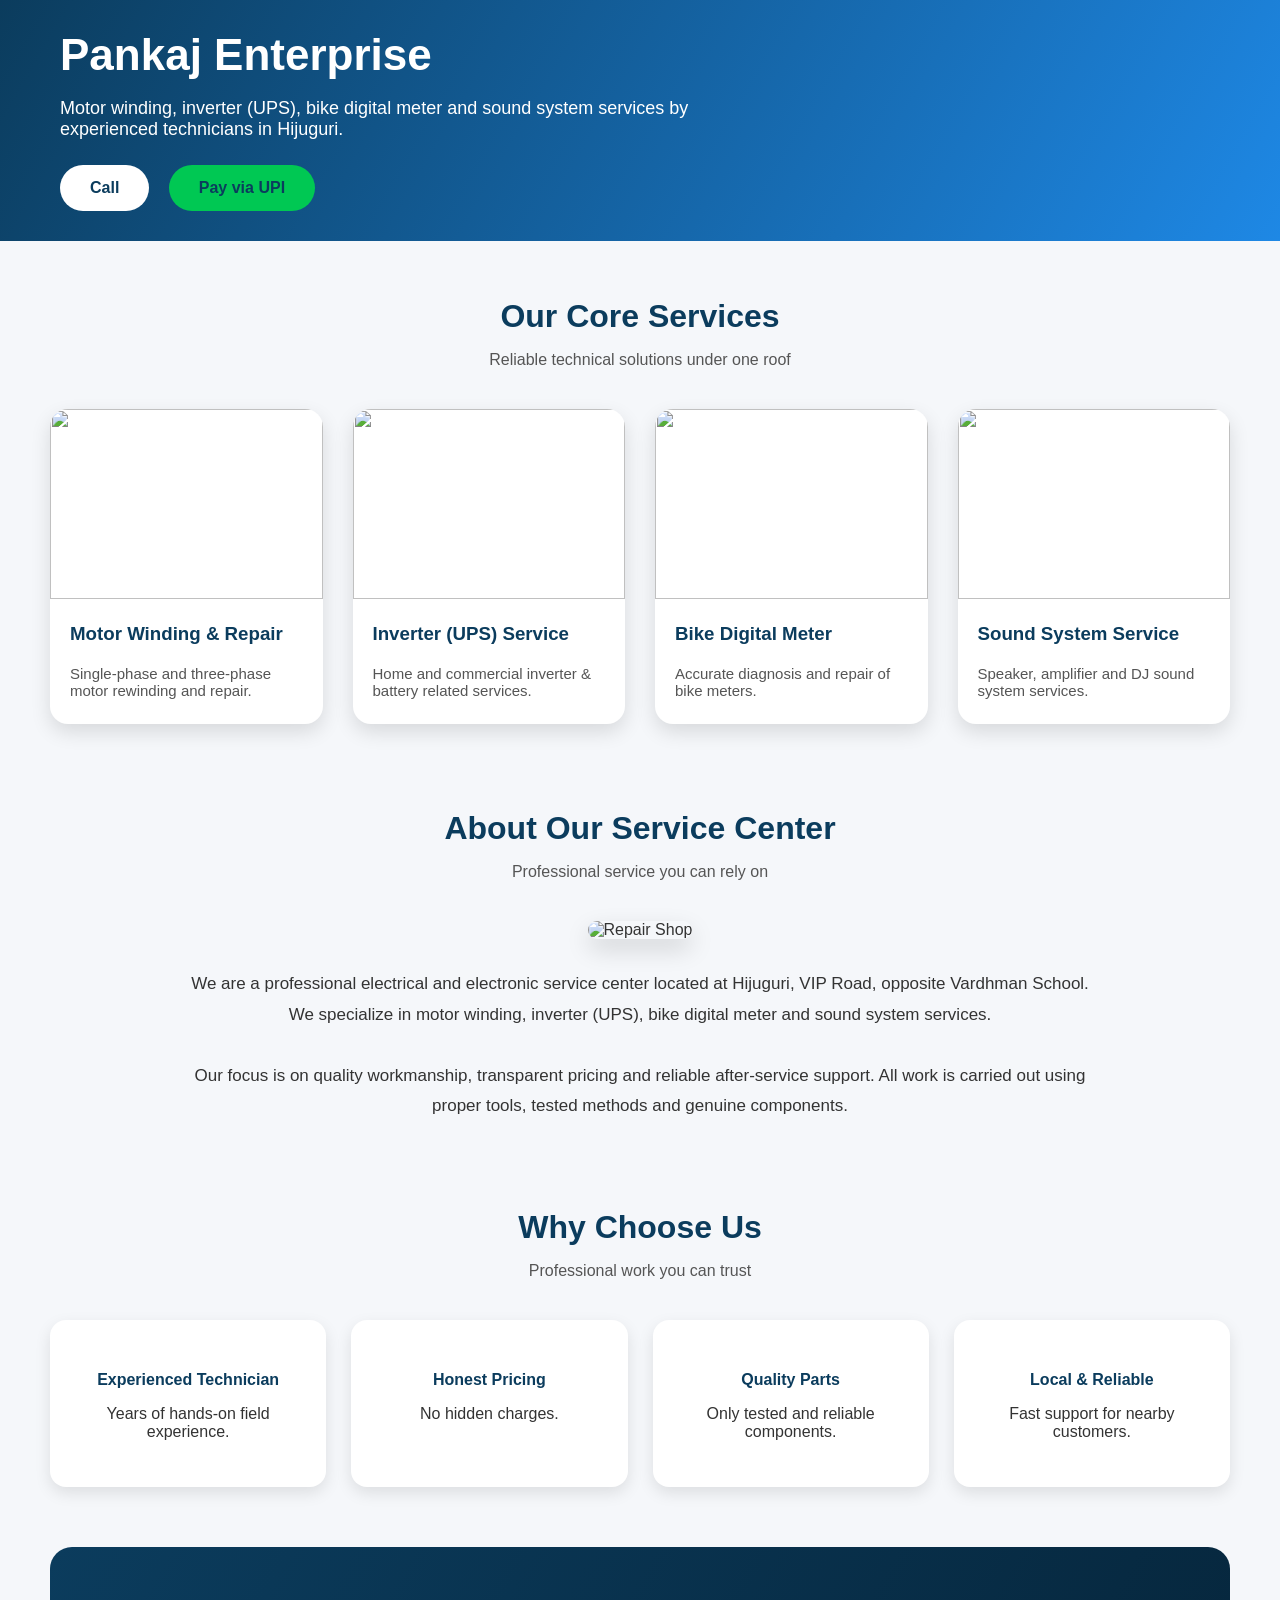
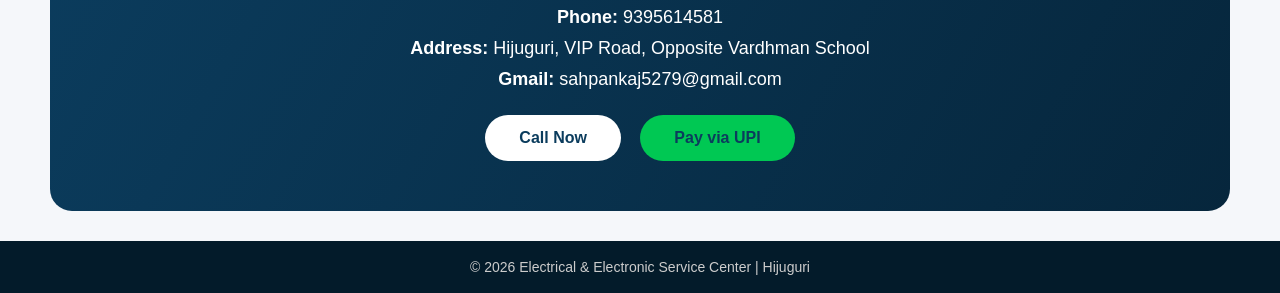
==== index.html @ 024b2ca9 "Add files via upload" ====
<!DOCTYPE html>
<html lang="en">
<head>
  <meta charset="UTF-8" />
  <meta name="viewport" content="width=device-width, initial-scale=1.0" />
  <title>Electrical & Electronic Service Center | Hijuguri</title>

  <style>
    :root{
      --primary:#0b3c5d;
      --secondary:#1e88e5;
      --light:#f5f7fa;
    }
    *{box-sizing:border-box}
    body{
      margin:0;
      font-family:Segoe UI, Roboto, Arial, sans-serif;
      background:var(--light);
      color:#333;
    }

    /* ===== HEADER ===== */
    header{
      background:linear-gradient(120deg,#0b3c5d,#1e88e5);
      color:#fff;
    }
    .hero{
      max-width:1200px;
      margin:auto;
      padding:30px 20px;
    }
    .hero h1{
      font-size:44px;
      margin:0 0 18px;
      font-weight:700;
    }
    .hero p{
      font-size:18px;
      max-width:650px;
      margin-bottom:25px;
    }
    .hero a{
      display:inline-block;
      padding:14px 30px;
      background:#fff;
      color:var(--primary);
      text-decoration:none;
      border-radius:30px;
      font-weight:700;
    }

    /* ===== COMMON ===== */
    section{
      max-width:1200px;
      margin:auto;
      padding:30px 10px;
    }
    .title{
      text-align:center;
      margin-bottom:40px;
    }
    .title h2{
      font-size:32px;
      color:var(--primary);
      margin-bottom:8px;
    }
    .title p{
      color:#555;
      font-size:16px;
    }

    /* ===== ABOUT ===== */
    .about{
      text-align:center;
    }
    .about img{
      width:100%;
      max-width:800px;
      border-radius:18px;
      box-shadow:0 10px 25px rgba(0,0,0,0.15);
    }
    .about-text{
      margin-top:30px;
      font-size:17px;
      line-height:1.8;
      max-width:900px;
      margin-left:auto;
      margin-right:auto;
    }

    /* ===== SERVICES ===== */
    .services{
      display:grid;
      grid-template-columns:repeat(auto-fit,minmax(260px,1fr));
      gap:30px;
    }
    .service{
      background:#fff;
      border-radius:18px;
      overflow:hidden;
      box-shadow:0 8px 20px rgba(0,0,0,0.12);
      transition:transform .3s;
    }
    .service:hover{transform:translateY(-8px)}
    .service img{
      width:100%;
      height:190px;
      object-fit:cover;
    }
    .service h3{
      margin:20px;
      color:var(--primary);
    }
    .service p{
      margin:0 20px 25px;
      color:#555;
      font-size:15px;
    }

    /* ===== WHY CHOOSE US ===== */
    .why{
      display:grid;
      grid-template-columns:repeat(auto-fit,minmax(220px,1fr));
      gap:25px;
    }
    .why div{
      background:#fff;
      padding:30px;
      border-radius:16px;
      text-align:center;
      box-shadow:0 6px 16px rgba(0,0,0,0.1);
    }
    .why h4{
      color:var(--primary);
      margin-bottom:10px;
    }

    /* ===== CONTACT ===== */
    .contact{
      background:linear-gradient(120deg,var(--primary),#06263c);
      color:#fff;
      border-radius:22px;
      padding:50px 20px;
      text-align:center;
    }
    .contact p{
      font-size:18px;
      margin:10px 0;
    }
    .contact a{
      display:inline-block;
      margin-top:15px;
      padding:14px 34px;
      background:#fff;
      color:var(--primary);
      text-decoration:none;
      border-radius:30px;
      font-weight:700;
    }

    footer{
      background:#031b2a;
      color:#ccc;
      text-align:center;
      padding:18px;
      font-size:14px;
    }

    @media(max-width:768px){
      .hero h1{font-size:34px}
    }
  </style>
</head>

<body>

<!-- ===== HEADER ===== -->
<header>
  <div class="hero">
    <h1>Pankaj Enterprise</h1>
    <p>
      Motor winding, inverter (UPS), bike digital meter and sound system
      services by experienced technicians in Hijuguri.
    </p>
    <a href="tel:9395614581">Call</a>
    <a href="payment.html" style="margin-left:15px;background:#00c853;color:#0b3c5d">Pay via UPI</a>
  </div>
</header>



<!-- ===== SERVICES ===== -->
<section>
  <div class="title">
    <h2>Our Core Services</h2>
    <p>Reliable technical solutions under one roof</p>
  </div>

  <div class="services">
    <div class="service">
      <img src="https://www.hdw.com.tw/upload-files/application/01.png">
      <h3>Motor Winding & Repair</h3>
      <p>Single-phase and three-phase motor rewinding and repair.</p>
    </div>

    <div class="service">
      <img src="https://5.imimg.com/data5/SELLER/Default/2023/6/317907039/DK/NZ/NF/10636468/home-inverter-repairing-services-1000x1000.jpg">
      <h3>Inverter (UPS) Service</h3>
      <p>Home and commercial inverter & battery related services.</p>
    </div>

    <div class="service">
      <img src="https://5.imimg.com/data5/SELLER/Default/2023/9/343292901/LG/XI/JW/152850447/speedometer-1000x1000.jpg">
      <h3>Bike Digital Meter</h3>
      <p>Accurate diagnosis and repair of bike meters.</p>
    </div>

    <div class="service">
      <img src="https://cdn.moglix.com/p/k0Ww6nb9S5S3f-xxlarge.jpg">
      <h3>Sound System Service</h3>
      <p>Speaker, amplifier and DJ sound system services.</p>
    </div>
  </div>
</section>
<!-- ===== ABOUT ===== -->
<section>
  <div class="title">
    <h2>About Our Service Center</h2>
    <p>Professional service you can rely on</p>
  </div>

  <div class="about">
    <img src="https://images.unsplash.com/photo-1581091870627-3f98c4f9f6f5" alt="Repair Shop">

    <div class="about-text">
      We are a professional electrical and electronic service center located at
      Hijuguri, VIP Road, opposite Vardhman School. We specialize in motor winding,
      inverter (UPS), bike digital meter and sound system services.<br><br>

      Our focus is on quality workmanship, transparent pricing and reliable
      after-service support. All work is carried out using proper tools,
      tested methods and genuine components.
    </div>
  </div>
</section>

<!-- ===== WHY CHOOSE US ===== -->
<section>
  <div class="title">
    <h2>Why Choose Us</h2>
    <p>Professional work you can trust</p>
  </div>

  <div class="why">
    <div><h4>Experienced Technician</h4><p>Years of hands-on field experience.</p></div>
    <div><h4>Honest Pricing</h4><p>No hidden charges.</p></div>
    <div><h4>Quality Parts</h4><p>Only tested and reliable components.</p></div>
    <div><h4>Local & Reliable</h4><p>Fast support for nearby customers.</p></div>
  </div>
</section>

<!-- ===== CONTACT ===== -->
<section>
  <div class="contact">
    <p><strong>Phone:</strong> 9395614581</p>
    <p><strong>Address:</strong> Hijuguri, VIP Road, Opposite Vardhman School</p>
    <p><strong>Gmail:</strong> sahpankaj5279@gmail.com</p>
    <a href="tel:9395614581">Call Now</a>
    <a href="payment.html" style="margin-left:15px;background:#00c853;color:#0b3c5d">Pay via UPI</a>
  </div>
</section>

<footer>
  © 2026 Electrical & Electronic Service Center | Hijuguri
</footer>

</body>
</html>
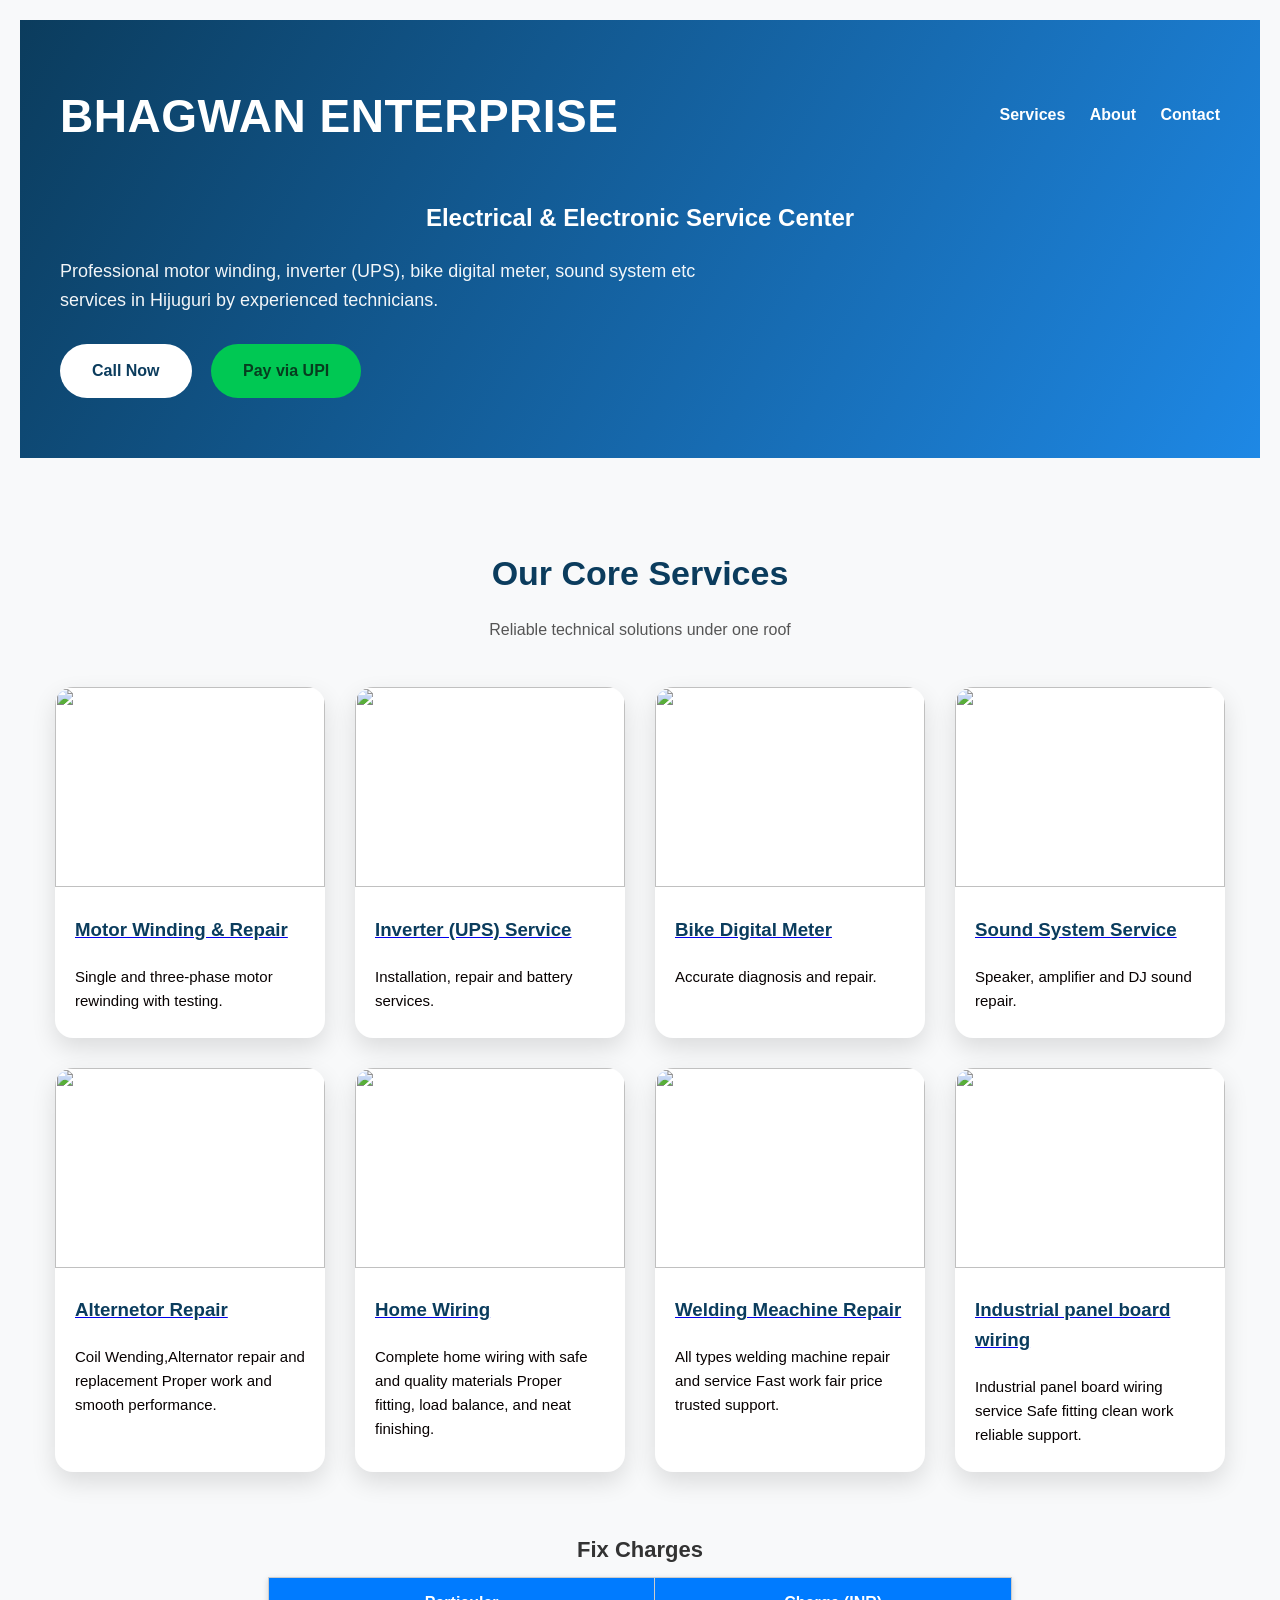
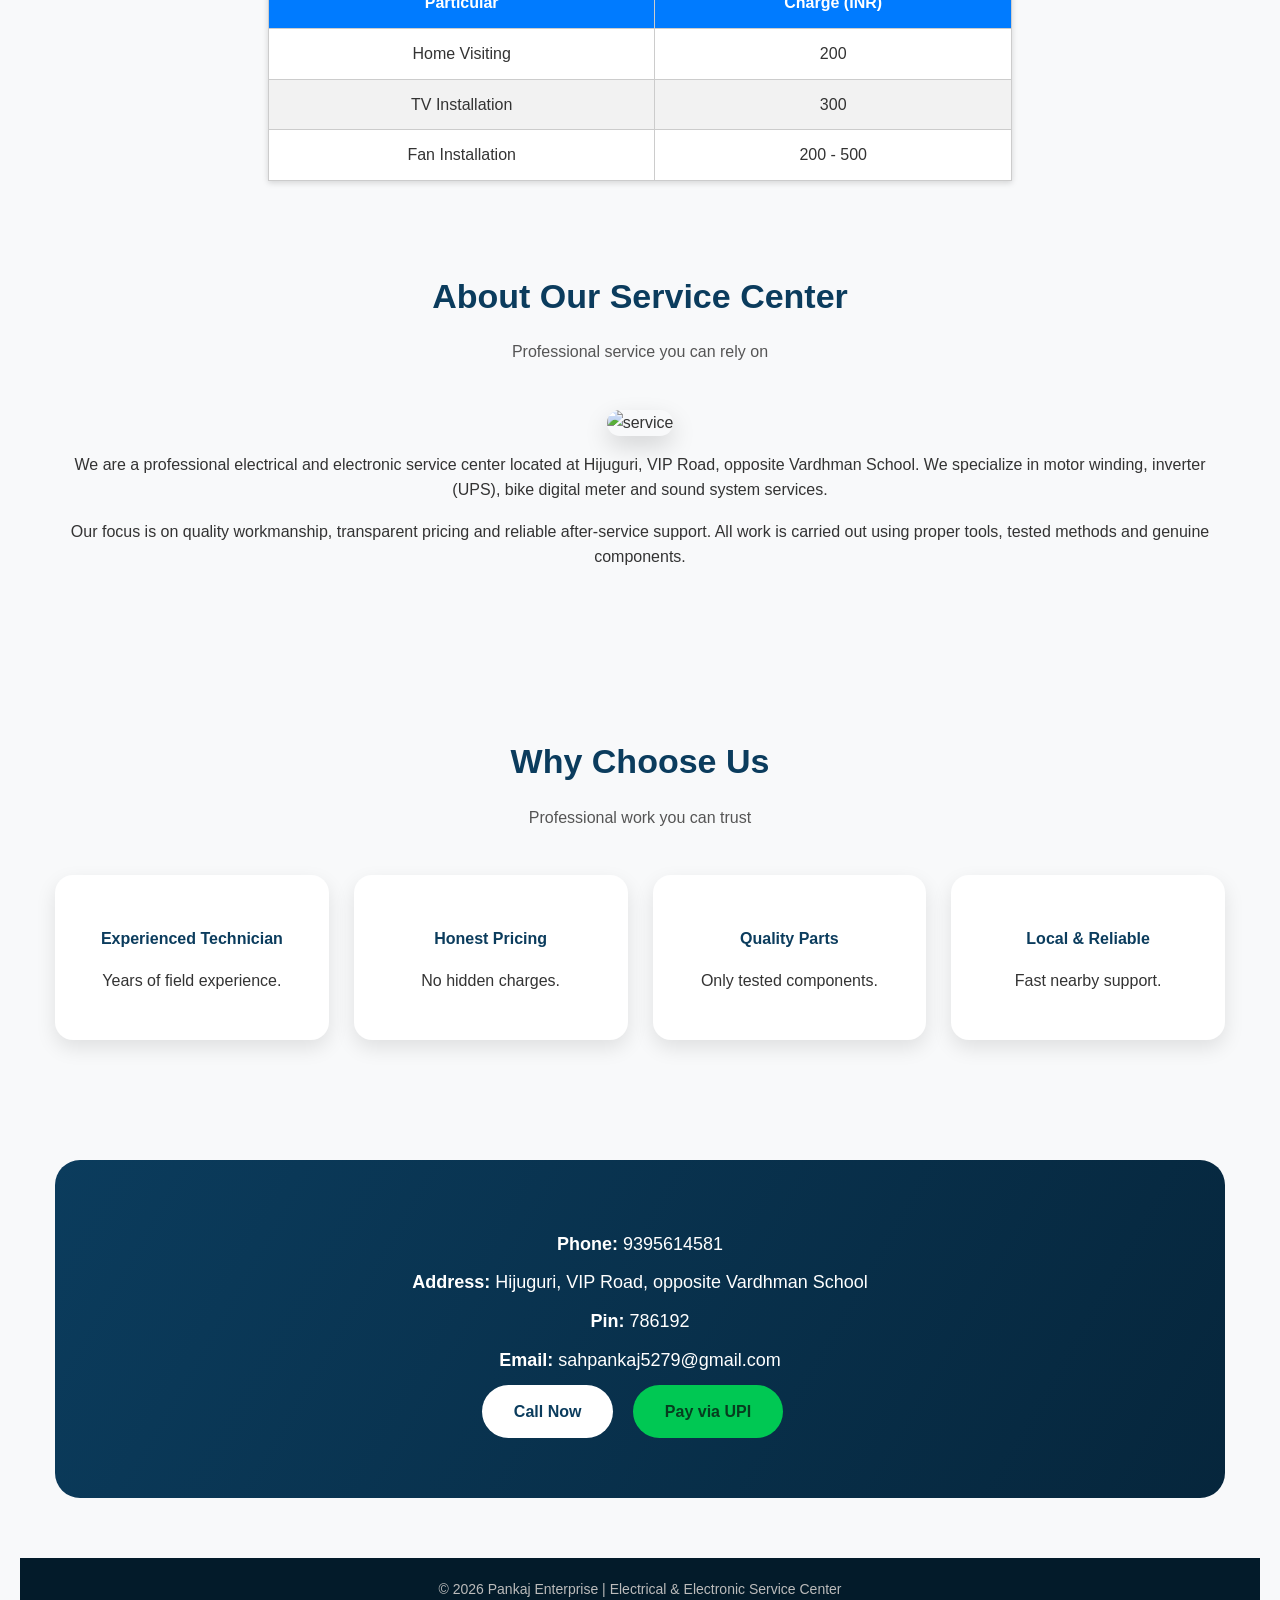
==== commit 398da5a1: "Add files via upload" ====
--- a/index.html
+++ b/index.html
@@ -3,276 +3,151 @@
 <head>
   <meta charset="UTF-8" />
   <meta name="viewport" content="width=device-width, initial-scale=1.0" />
-  <title>Electrical & Electronic Service Center | Hijuguri</title>
+  <title>BHAGWAN ENTERPRISE | Electrical & Electronic Service Center</title>
 
-  <style>
-    :root{
-      --primary:#0b3c5d;
-      --secondary:#1e88e5;
-      --light:#f5f7fa;
-    }
-    *{box-sizing:border-box}
-    body{
-      margin:0;
-      font-family:Segoe UI, Roboto, Arial, sans-serif;
-      background:var(--light);
-      color:#333;
-    }
-
-    /* ===== HEADER ===== */
-    header{
-      background:linear-gradient(120deg,#0b3c5d,#1e88e5);
-      color:#fff;
-    }
-    .hero{
-      max-width:1200px;
-      margin:auto;
-      padding:30px 20px;
-    }
-    .hero h1{
-      font-size:44px;
-      margin:0 0 18px;
-      font-weight:700;
-    }
-    .hero p{
-      font-size:18px;
-      max-width:650px;
-      margin-bottom:25px;
-    }
-    .hero a{
-      display:inline-block;
-      padding:14px 30px;
-      background:#fff;
-      color:var(--primary);
-      text-decoration:none;
-      border-radius:30px;
-      font-weight:700;
-    }
-
-    /* ===== COMMON ===== */
-    section{
-      max-width:1200px;
-      margin:auto;
-      padding:30px 10px;
-    }
-    .title{
-      text-align:center;
-      margin-bottom:40px;
-    }
-    .title h2{
-      font-size:32px;
-      color:var(--primary);
-      margin-bottom:8px;
-    }
-    .title p{
-      color:#555;
-      font-size:16px;
-    }
-
-    /* ===== ABOUT ===== */
-    .about{
-      text-align:center;
-    }
-    .about img{
-      width:100%;
-      max-width:800px;
-      border-radius:18px;
-      box-shadow:0 10px 25px rgba(0,0,0,0.15);
-    }
-    .about-text{
-      margin-top:30px;
-      font-size:17px;
-      line-height:1.8;
-      max-width:900px;
-      margin-left:auto;
-      margin-right:auto;
-    }
-
-    /* ===== SERVICES ===== */
-    .services{
-      display:grid;
-      grid-template-columns:repeat(auto-fit,minmax(260px,1fr));
-      gap:30px;
-    }
-    .service{
-      background:#fff;
-      border-radius:18px;
-      overflow:hidden;
-      box-shadow:0 8px 20px rgba(0,0,0,0.12);
-      transition:transform .3s;
-    }
-    .service:hover{transform:translateY(-8px)}
-    .service img{
-      width:100%;
-      height:190px;
-      object-fit:cover;
-    }
-    .service h3{
-      margin:20px;
-      color:var(--primary);
-    }
-    .service p{
-      margin:0 20px 25px;
-      color:#555;
-      font-size:15px;
-    }
-
-    /* ===== WHY CHOOSE US ===== */
-    .why{
-      display:grid;
-      grid-template-columns:repeat(auto-fit,minmax(220px,1fr));
-      gap:25px;
-    }
-    .why div{
-      background:#fff;
-      padding:30px;
-      border-radius:16px;
-      text-align:center;
-      box-shadow:0 6px 16px rgba(0,0,0,0.1);
-    }
-    .why h4{
-      color:var(--primary);
-      margin-bottom:10px;
-    }
-
-    /* ===== CONTACT ===== */
-    .contact{
-      background:linear-gradient(120deg,var(--primary),#06263c);
-      color:#fff;
-      border-radius:22px;
-      padding:50px 20px;
-      text-align:center;
-    }
-    .contact p{
-      font-size:18px;
-      margin:10px 0;
-    }
-    .contact a{
-      display:inline-block;
-      margin-top:15px;
-      padding:14px 34px;
-      background:#fff;
-      color:var(--primary);
-      text-decoration:none;
-      border-radius:30px;
-      font-weight:700;
-    }
-
-    footer{
-      background:#031b2a;
-      color:#ccc;
-      text-align:center;
-      padding:18px;
-      font-size:14px;
-    }
-
-    @media(max-width:768px){
-      .hero h1{font-size:34px}
-    }
-  </style>
+ <link rel="stylesheet" href="style.css">
 </head>
-
 <body>
 
-<!-- ===== HEADER ===== -->
 <header>
   <div class="hero">
-    <h1>Pankaj Enterprise</h1>
+    <div class="topbar">
+      <div class="logo"><h1>BHAGWAN ENTERPRISE</h1></div>
+      <nav>
+        <a href="#services">Services</a>
+        <a href="#about">About</a>
+        <a href="#contact">Contact</a>
+      </nav>
+    </div>
+
+    <h2>Electrical & Electronic Service Center</h2>
     <p>
-      Motor winding, inverter (UPS), bike digital meter and sound system
-      services by experienced technicians in Hijuguri.
+      Professional motor winding, inverter (UPS), bike digital meter, sound
+      system etc services in Hijuguri by experienced technicians.
     </p>
-    <a href="tel:9395614581">Call</a>
-    <a href="payment.html" style="margin-left:15px;background:#00c853;color:#0b3c5d">Pay via UPI</a>
+    <a class="btn call" href="tel:9395614581">Call Now</a>
+    <a class="btn pay" href="payment.html">Pay via UPI</a>
   </div>
 </header>
 
-
-
-<!-- ===== SERVICES ===== -->
-<section>
+<section id="services">
   <div class="title">
     <h2>Our Core Services</h2>
     <p>Reliable technical solutions under one roof</p>
   </div>
-
   <div class="services">
-    <div class="service">
-      <img src="https://www.hdw.com.tw/upload-files/application/01.png">
-      <h3>Motor Winding & Repair</h3>
-      <p>Single-phase and three-phase motor rewinding and repair.</p>
+    <div class="service"> <a href="moter.html">
+      <img src="https://5.imimg.com/data5/SELLER/Default/2024/1/380953142/PL/NC/BM/8441824/ac-motor-winding-service-1000x1000.jpg">
+      <h3>Motor Winding & Repair</h3></a>
+      <p>Single and three-phase motor rewinding with testing.</p>
     </div>
-
-    <div class="service">
+    <div class="service"><a href="inverter.html">
       <img src="https://5.imimg.com/data5/SELLER/Default/2023/6/317907039/DK/NZ/NF/10636468/home-inverter-repairing-services-1000x1000.jpg">
-      <h3>Inverter (UPS) Service</h3>
-      <p>Home and commercial inverter & battery related services.</p>
+      <h3>Inverter (UPS) Service</h3></a>
+      <p>Installation, repair and battery services.</p>
     </div>
-
-    <div class="service">
+    <div class="service"><a href="bike.html">
       <img src="https://5.imimg.com/data5/SELLER/Default/2023/9/343292901/LG/XI/JW/152850447/speedometer-1000x1000.jpg">
-      <h3>Bike Digital Meter</h3>
-      <p>Accurate diagnosis and repair of bike meters.</p>
+      <h3>Bike Digital Meter</h3></a>
+      <p>Accurate diagnosis and repair.</p>
     </div>
-
-    <div class="service">
+    <div class="service"><a href="amplifire.html">
       <img src="https://cdn.moglix.com/p/k0Ww6nb9S5S3f-xxlarge.jpg">
-      <h3>Sound System Service</h3>
-      <p>Speaker, amplifier and DJ sound system services.</p>
+      <h3>Sound System Service</h3></a>
+      <p>Speaker, amplifier and DJ sound repair.</p>
+    </div>
+    <div class="service"><a href="alternetor.html">
+      <img src="https://static1.industrybuying.com/products/pumps/water-pumps/industrial-monoblock-pumps/AGR.WAT.32875460_1668035714170.webp">
+      <h3>Alternetor Repair</h3></a>
+      <p>Coil Wending,Alternator repair and replacement Proper work and smooth performance.</p>
+    </div>
+    <div class="service"><a href="homewiring.html">
+      <img src="https://st2.depositphotos.com/1378583/8011/v/950/depositphotos_80114926-stock-illustration-home-electric-work-logo.jpg">
+      <h3>Home Wiring</h3></a>
+      <p>Complete home wiring with safe and quality materials Proper fitting, load balance, and neat finishing.</p>
+    </div>
+    <div class="service"><a href="welding.html">
+      <img src="https://machinemarket.in/cdn/shop/products/IMG-20190122-WA0026_1024x1024@2x.jpg?v=1587024121">
+      <h3>Welding Meachine Repair</h3></a>
+      <p>All types welding machine repair and service Fast work fair price trusted support.</p>
+    </div>
+    <div class="service"><a href="industrial.html">
+      <img src="https://5.imimg.com/data5/SELLER/Default/2025/2/490439911/DB/XN/PT/142327558/industrial-electrical-panel-board-items-1000x1000.jpg">
+      <h3>Industrial panel board wiring</h3></a>
+      <p>Industrial panel board wiring service Safe fitting clean work reliable support.</p>
     </div>
   </div>
 </section>
-<!-- ===== ABOUT ===== -->
-<section>
+
+<table>
+        <caption>Fix Charges</caption>
+        <thead>
+            <tr>
+                <th>Particular</th>
+                <th>Charge (INR)</th>
+            </tr>
+        </thead>
+        <tbody>
+          <tr>
+                <td>Home Visiting</td>
+                <td>200</td>
+            </tr>
+             <tr>
+                <td>TV Installation</td>
+                <td>300</td>
+            </tr>
+             <tr>
+                <td>Fan Installation</td>
+                <td>200 - 500 </td>
+            </tr>
+            
+        </tbody>
+    </table>
+
+<section id="about">
   <div class="title">
     <h2>About Our Service Center</h2>
     <p>Professional service you can rely on</p>
   </div>
-
   <div class="about">
-    <img src="https://images.unsplash.com/photo-1581091870627-3f98c4f9f6f5" alt="Repair Shop">
-
-    <div class="about-text">
-      We are a professional electrical and electronic service center located at
-      Hijuguri, VIP Road, opposite Vardhman School. We specialize in motor winding,
-      inverter (UPS), bike digital meter and sound system services.<br><br>
-
-      Our focus is on quality workmanship, transparent pricing and reliable
-      after-service support. All work is carried out using proper tools,
-      tested methods and genuine components.
+    <img src="https://st2.depositphotos.com/1378583/8011/v/950/depositphotos_80114926-stock-illustration-home-electric-work-logo.jpg" alt="service">
+    <div>
+      <p>We are a professional electrical and electronic service center located at Hijuguri, VIP Road, opposite Vardhman School. We specialize in motor winding, inverter (UPS), bike digital meter and sound system services.
+</p>
+<p>
+Our focus is on quality workmanship, transparent pricing and reliable after-service support. All work is carried out using proper tools, tested methods and genuine components. 
+</p>
     </div>
   </div>
 </section>
 
-<!-- ===== WHY CHOOSE US ===== -->
 <section>
   <div class="title">
     <h2>Why Choose Us</h2>
     <p>Professional work you can trust</p>
   </div>
-
   <div class="why">
-    <div><h4>Experienced Technician</h4><p>Years of hands-on field experience.</p></div>
+    <div><h4>Experienced Technician</h4><p>Years of field experience.</p></div>
     <div><h4>Honest Pricing</h4><p>No hidden charges.</p></div>
-    <div><h4>Quality Parts</h4><p>Only tested and reliable components.</p></div>
-    <div><h4>Local & Reliable</h4><p>Fast support for nearby customers.</p></div>
+    <div><h4>Quality Parts</h4><p>Only tested components.</p></div>
+    <div><h4>Local & Reliable</h4><p>Fast nearby support.</p></div>
   </div>
 </section>
 
-<!-- ===== CONTACT ===== -->
-<section>
+<section id="contact">
   <div class="contact">
     <p><strong>Phone:</strong> 9395614581</p>
-    <p><strong>Address:</strong> Hijuguri, VIP Road, Opposite Vardhman School</p>
-    <p><strong>Gmail:</strong> sahpankaj5279@gmail.com</p>
-    <a href="tel:9395614581">Call Now</a>
-    <a href="payment.html" style="margin-left:15px;background:#00c853;color:#0b3c5d">Pay via UPI</a>
+    <p><strong>Address:</strong> Hijuguri, VIP Road, opposite Vardhman School</p>
+    <p><strong>Pin:</strong> 786192</p>
+    <p><strong>Email:</strong> sahpankaj5279@gmail.com</p>
+    <a class="btn call" href="tel:9395614581">Call Now</a>
+    <a class="btn pay" href="payment.html">Pay via UPI</a>
   </div>
 </section>
 
 <footer>
-  © 2026 Electrical & Electronic Service Center | Hijuguri
+  © 2026 Pankaj Enterprise | Electrical & Electronic Service Center
 </footer>
 
 </body>
-</html>
+</html>
--- a/style.css
+++ b/style.css
@@ -0,0 +1,219 @@
+:root{
+      --primary:#0b3c5d;
+      --secondary:#1e88e5;
+      --accent:#00c853;
+      --light:#f5f7fa;
+      --dark:#031b2a;
+    }
+    *{box-sizing:border-box}
+    body{
+      margin:0;
+      font-family:Segoe UI, Roboto, Arial, sans-serif;
+      background:var(--light);
+      color:#333;
+      line-height:1.6;
+    }
+
+    /* ===== HEADER ===== */
+    header{
+      background:linear-gradient(120deg,#0b3c5d,#1e88e5);
+      color:#fff;
+    }
+    .hero{
+      max-width:1200px;
+      margin:auto;
+      padding:40px 20px 60px;
+    }
+    .topbar{
+      display:flex;
+      justify-content:space-between;
+      align-items:center;
+      flex-wrap:wrap;
+      margin-bottom:30px;
+    }
+    .logo{
+      font-size:26px;
+      font-weight:800;
+      letter-spacing:.5px;
+    }
+    nav a{
+      color:#fff;
+      text-decoration:none;
+      margin-left:20px;
+      font-weight:600;
+    }
+    .hero h1{
+      font-size:46px;
+      margin:20px 0 15px;
+      font-weight:800;
+    }
+    .hero h2{
+      color:white;
+    }
+    .hero p{
+      font-size:18px;
+      max-width:700px;
+      margin-bottom:30px;
+      opacity:.95;
+    }
+    .btn{
+      display:inline-block;
+      padding:14px 32px;
+      border-radius:30px;
+      font-weight:700;
+      text-decoration:none;
+      margin-right:15px;
+    }
+    .btn.call{background:#fff;color:var(--primary)}
+    .btn.pay{background:var(--accent);color:#063d1f}
+
+    /* ===== COMMON ===== */
+    section{
+      max-width:1200px;
+      margin:auto;
+      padding:60px 15px;
+    }
+    .title{
+      text-align:center;
+      margin-bottom:45px;
+    }
+    .title h2{
+      font-size:34px;
+      color:var(--primary);
+      margin-bottom:8px;
+    }
+    .title p{color:#555;font-size:16px}
+
+    /* ===== SERVICES ===== */
+    .services{
+      display:grid;
+      grid-template-columns:repeat(auto-fit,minmax(260px,1fr));
+      gap:30px;
+    }
+    .service{
+      background:#fff;
+      border-radius:18px;
+      overflow:hidden;
+      box-shadow:0 10px 25px rgba(0,0,0,.12);
+      transition:.3s;
+    }
+    .service:hover{transform:translateY(-8px)}
+    .service img{
+      width:100%;
+      height:200px;
+      object-fit:cover;
+    }
+    .service h3{margin:20px;color:var(--primary)}
+    .service p{margin:0 20px 25px;color:#070101;font-size:15px}
+
+    /* ===== FIXED CHARGES ===== */
+    .charges{
+      background:#fff;
+      border-radius:20px;
+      box-shadow:0 10px 25px rgba(0,0,0,.12);
+      overflow:hidden;
+    }
+    table{width:100%;border-collapse:collapse}
+    th,td{padding:16px;border-bottom:1px solid #eee;text-align:left}
+    th{background:#f0f4f8;color:var(--primary)}
+
+    /* ===== ABOUT ===== */
+     .about{
+      text-align:center;
+    }
+    .about img{
+      width:100%;
+      max-width:400px;
+      border-radius:18px;
+      box-shadow:0 10px 25px rgba(0,0,0,0.15);
+    }
+    .about-text{
+      margin-top:30px;
+      font-size:17px;
+      line-height:1.8;
+      max-width:900px;
+      margin-left:auto;
+      margin-right:auto;
+    }
+
+
+    /* ===== WHY ===== */
+    .why{
+      display:grid;
+      grid-template-columns:repeat(auto-fit,minmax(220px,1fr));
+      gap:25px;
+    }
+    .why div{
+      background:#fff;
+      padding:30px;
+      border-radius:18px;
+      text-align:center;
+      box-shadow:0 8px 20px rgba(0,0,0,.1);
+    }
+    .why h4{color:var(--primary);margin-bottom:10px}
+
+    /* ===== CONTACT ===== */
+    .contact{
+      background:linear-gradient(120deg,var(--primary),#06263c);
+      color:#fff;
+      border-radius:25px;
+      padding:60px 20px;
+      text-align:center;
+    }
+    .contact p{font-size:18px;margin:10px 0}
+
+    footer{
+      background:var(--dark);
+      color:#bbb;
+      text-align:center;
+      padding:20px;
+      font-size:14px;
+    }
+
+    @media(max-width:900px){
+      .about{grid-template-columns:1fr}
+      .hero h1{font-size:36px}
+    }
+     body {
+            font-family: Arial, sans-serif;
+            background-color: #f8f9fa;
+            padding: 20px;
+        }
+        h2 {
+            text-align: center;
+            color: #333;
+        }
+        table {
+            width: 60%;
+            margin: auto;
+            border-collapse: collapse;
+            background-color: #fff;
+            box-shadow: 0 2px 6px rgba(0,0,0,0.15);
+        }
+        th, td {
+            padding: 12px 15px;
+            border: 1px solid #ccc;
+            text-align: center;
+        }
+        th {
+            background-color: #007bff;
+            color: white;
+        }
+        tr:nth-child(even) {
+            background-color: #f2f2f2;
+        }
+        caption {
+            caption-side: top;
+            font-size: 22px;
+            font-weight: bold;
+            margin-bottom: 10px;
+        }
+
+.service-link,
+.service-link:link,
+.service-link:visited,
+.service-link:hover,
+.service-link:active {
+    text-decoration: none;
+    color: inherit; /* link ka color inherit rahe */
+}
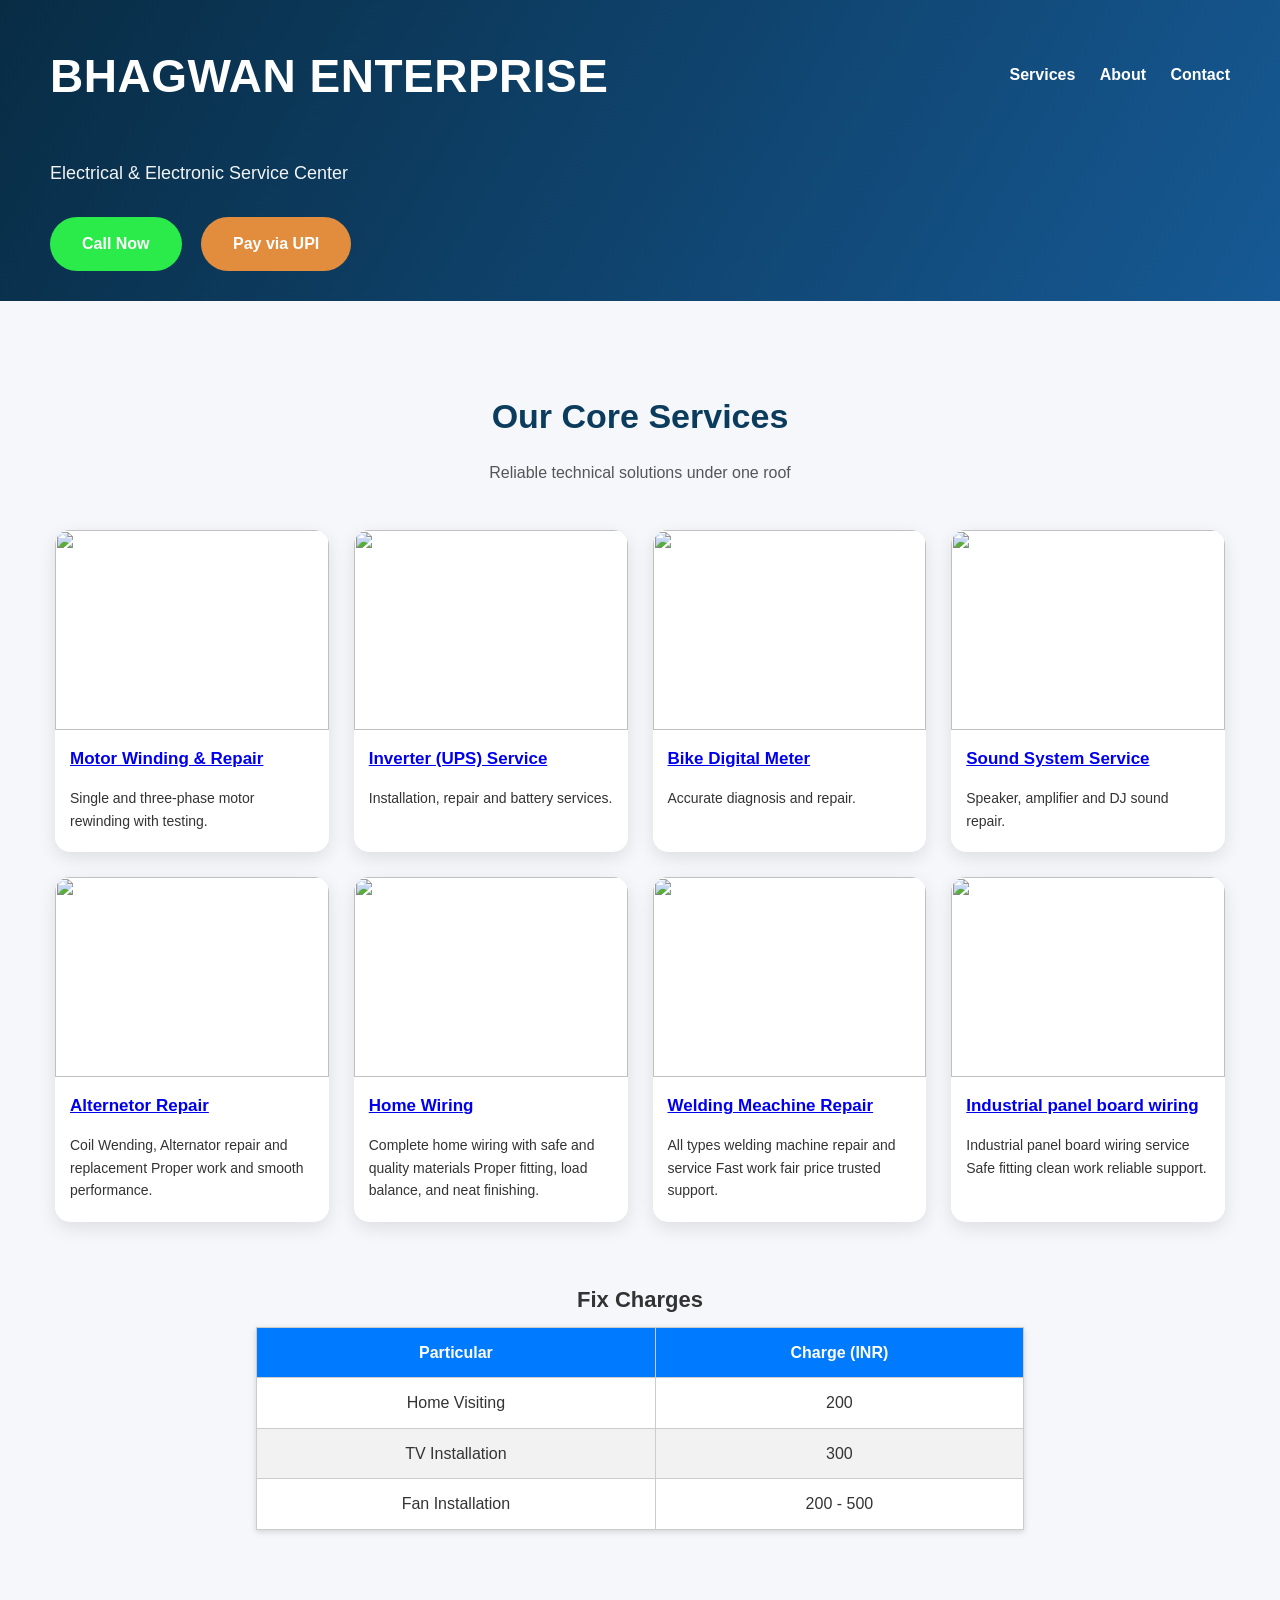
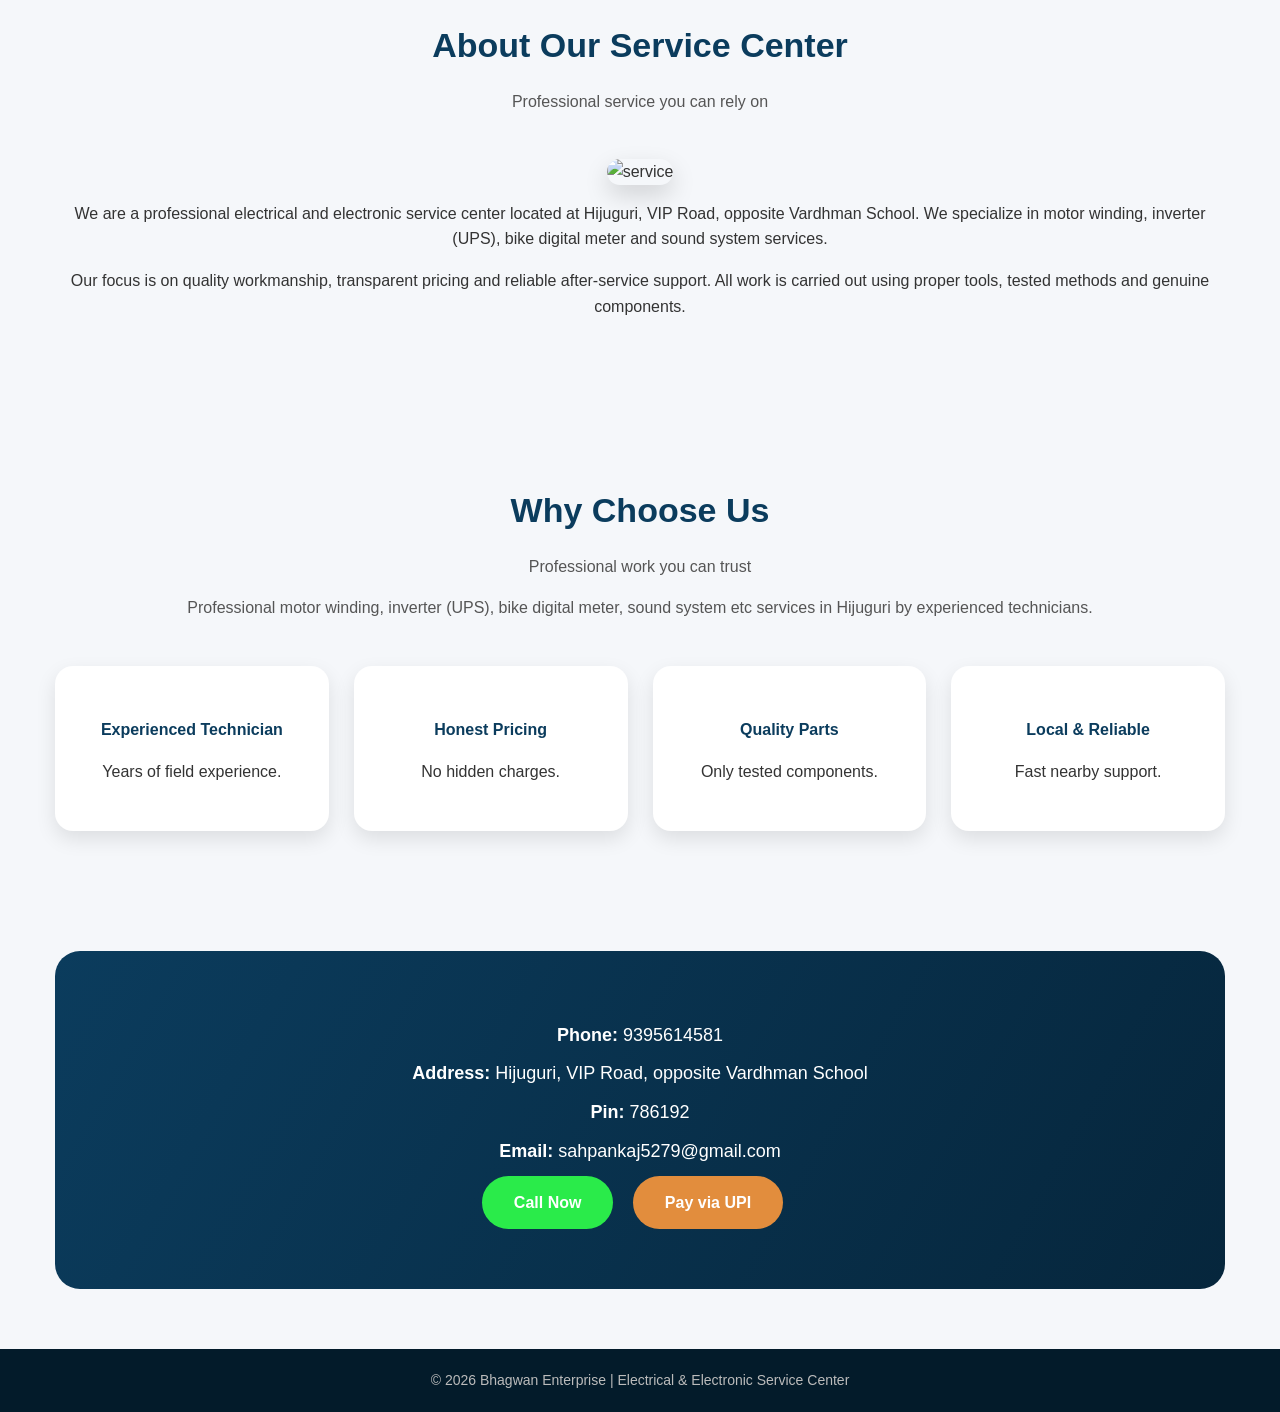
==== commit 44a4689d: "Update index.html" ====
--- a/index.html
+++ b/index.html
@@ -20,11 +20,8 @@
       </nav>
     </div>
 
-    <h2>Electrical & Electronic Service Center</h2>
-    <p>
-      Professional motor winding, inverter (UPS), bike digital meter, sound
-      system etc services in Hijuguri by experienced technicians.
-    </p>
+    <p>Electrical & Electronic Service Center</p>
+    
     <a class="btn call" href="tel:9395614581">Call Now</a>
     <a class="btn pay" href="payment.html">Pay via UPI</a>
   </div>
@@ -59,7 +56,7 @@
     <div class="service"><a href="alternetor.html">
       <img src="https://static1.industrybuying.com/products/pumps/water-pumps/industrial-monoblock-pumps/AGR.WAT.32875460_1668035714170.webp">
       <h3>Alternetor Repair</h3></a>
-      <p>Coil Wending,Alternator repair and replacement Proper work and smooth performance.</p>
+      <p>Coil Wending, Alternator repair and replacement Proper work and smooth performance.</p>
     </div>
     <div class="service"><a href="homewiring.html">
       <img src="https://st2.depositphotos.com/1378583/8011/v/950/depositphotos_80114926-stock-illustration-home-electric-work-logo.jpg">
@@ -125,6 +122,10 @@
   <div class="title">
     <h2>Why Choose Us</h2>
     <p>Professional work you can trust</p>
+    <p>
+      Professional motor winding, inverter (UPS), bike digital meter, sound
+      system etc services in Hijuguri by experienced technicians.
+    </p>
   </div>
   <div class="why">
     <div><h4>Experienced Technician</h4><p>Years of field experience.</p></div>
@@ -146,8 +147,8 @@
 </section>
 
 <footer>
-  © 2026 Pankaj Enterprise | Electrical & Electronic Service Center
+  © 2026 Bhagwan Enterprise | Electrical & Electronic Service Center
 </footer>
 
 </body>
-</html>+</html>
--- a/style.css
+++ b/style.css
@@ -16,13 +16,13 @@
 
     /* ===== HEADER ===== */
     header{
-      background:linear-gradient(120deg,#0b3c5d,#1e88e5);
+      background:linear-gradient(120deg,#082c44,#165994);
       color:#fff;
     }
     .hero{
       max-width:1200px;
       margin:auto;
-      padding:40px 20px 60px;
+      padding:20px 10px 30px;
     }
     .topbar{
       display:flex;
@@ -37,18 +37,17 @@
       letter-spacing:.5px;
     }
     nav a{
-      color:#fff;
+      color:#ffffff;
       text-decoration:none;
       margin-left:20px;
       font-weight:600;
     }
     .hero h1{
+      color: white;
       font-size:46px;
       margin:20px 0 15px;
       font-weight:800;
-    }
-    .hero h2{
-      color:white;
+   
     }
     .hero p{
       font-size:18px;
@@ -64,8 +63,8 @@
       text-decoration:none;
       margin-right:15px;
     }
-    .btn.call{background:#fff;color:var(--primary)}
-    .btn.pay{background:var(--accent);color:#063d1f}
+    .btn.call{background:#2aeb4a;color:white}
+    .btn.pay{background:rgb(226, 141, 61);color:#ffffff}
 
     /* ===== COMMON ===== */
     section{
@@ -85,27 +84,58 @@
     .title p{color:#555;font-size:16px}
 
     /* ===== SERVICES ===== */
-    .services{
-      display:grid;
-      grid-template-columns:repeat(auto-fit,minmax(260px,1fr));
-      gap:30px;
-    }
-    .service{
-      background:#fff;
-      border-radius:18px;
-      overflow:hidden;
-      box-shadow:0 10px 25px rgba(0,0,0,.12);
-      transition:.3s;
-    }
-    .service:hover{transform:translateY(-8px)}
-    .service img{
-      width:100%;
-      height:200px;
-      object-fit:cover;
-    }
-    .service h3{margin:20px;color:var(--primary)}
-    .service p{margin:0 20px 25px;color:#070101;font-size:15px}
-
+   .services{
+  display: grid;
+  grid-template-columns: repeat(4, 1fr);   /* PC = 4 cards */
+  gap: 25px;
+  max-width: 1200px;   /* important for PC */
+  margin: auto;        /* center align */
+}
+
+/* Tablet */
+@media (max-width: 992px){
+  .services{
+    grid-template-columns: repeat(2, 1fr);
+  }
+}
+
+/* Mobile */
+@media (max-width: 600px){
+  .services{
+    grid-template-columns: repeat(2, 1fr);
+    gap:15px;
+  }
+}
+
+/* Card Design */
+.service{
+  background:#fff;
+  border-radius:15px;
+  overflow:hidden;
+  box-shadow:0 6px 18px rgba(0,0,0,0.1);
+  transition:0.3s;
+}
+
+.service:hover{
+  transform: translateY(-6px);
+}
+
+.service img{
+  width:100%;
+  height:200px;  /* PC me better look */
+  object-fit:cover;
+  display:block;
+}
+
+.service h3{
+  margin:15px;
+  font-size:17px;
+}
+
+.service p{
+  margin:0 15px 20px;
+  font-size:14px;
+}
     /* ===== FIXED CHARGES ===== */
     .charges{
       background:#fff;
@@ -174,7 +204,7 @@
       .about{grid-template-columns:1fr}
       .hero h1{font-size:36px}
     }
-     body {
+     table {
             font-family: Arial, sans-serif;
             background-color: #f8f9fa;
             padding: 20px;
